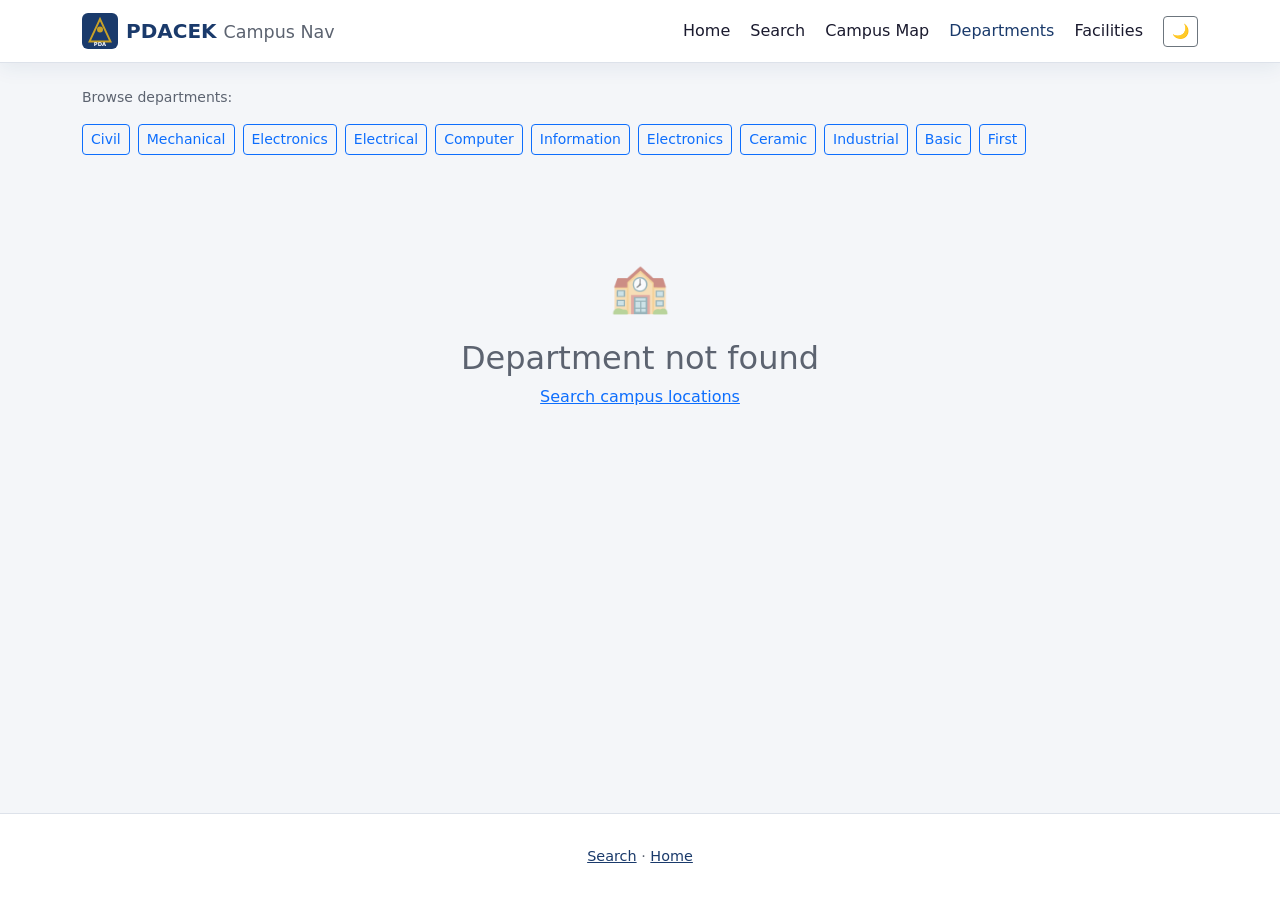
==== department.html @ 1166bb93 "Add Smart Campus Navigation System for PDACEK. Web-based campus finder with search, interactive map," ====
<!DOCTYPE html>
<html lang="en">
<head>
  <meta charset="UTF-8">
  <meta name="viewport" content="width=device-width, initial-scale=1.0">
  <title>Department — PDACEK Campus Nav</title>
  <link href="https://cdn.jsdelivr.net/npm/bootstrap@5.3.3/dist/css/bootstrap.min.css" rel="stylesheet" crossorigin="anonymous">
  <link rel="stylesheet" href="assets/css/styles.css">
  <script src="assets/js/theme.js"></script>
</head>
<body>
  <nav class="navbar navbar-expand-lg navbar-pdacek sticky-top" aria-label="Main navigation">
    <div class="container">
      <a class="navbar-brand d-flex align-items-center gap-2" href="index.html">
        <img src="assets/img/logo.svg" alt="" width="36" height="36">
        <span>PDACEK <small class="d-none d-md-inline fw-normal text-muted-pdacek">Campus Nav</small></span>
      </a>
      <button class="navbar-toggler" type="button" data-bs-toggle="collapse" data-bs-target="#navMain" aria-controls="navMain" aria-expanded="false" aria-label="Toggle navigation">
        <span class="navbar-toggler-icon"></span>
      </button>
      <div class="collapse navbar-collapse" id="navMain">
        <ul class="navbar-nav ms-auto align-items-lg-center gap-lg-1">
          <li class="nav-item"><a class="nav-link" href="index.html">Home</a></li>
          <li class="nav-item"><a class="nav-link" href="search.html">Search</a></li>
          <li class="nav-item"><a class="nav-link" href="map.html">Campus Map</a></li>
          <li class="nav-item"><a class="nav-link active" href="department.html?id=cse">Departments</a></li>
          <li class="nav-item"><a class="nav-link" href="facilities.html">Facilities</a></li>
          <li class="nav-item">
            <button type="button" class="btn btn-sm btn-outline-secondary ms-lg-2" data-theme-toggle aria-label="Toggle dark mode">
              <span data-theme-icon>🌙</span>
            </button>
          </li>
        </ul>
      </div>
    </div>
  </nav>

  <main>
    <div class="container py-4">
      <p class="text-muted-pdacek small mb-3">Browse departments:</p>
      <div class="d-flex flex-wrap gap-2 mb-4" id="dept-quick-links">
        <!-- populated by inline script after data loads -->
      </div>
    </div>
    <div id="department-detail"></div>
  </main>

  <footer class="footer-pdacek">
    <div class="container text-center">
      <p class="mb-0"><a href="search.html">Search</a> · <a href="index.html">Home</a></p>
    </div>
  </footer>

  <script src="https://cdn.jsdelivr.net/npm/bootstrap@5.3.3/dist/js/bootstrap.bundle.min.js" crossorigin="anonymous"></script>
  <script src="assets/js/campus-data.js"></script>
  <script>
    document.addEventListener("DOMContentLoaded", function () {
      const wrap = document.getElementById("dept-quick-links");
      if (wrap && typeof campusData !== "undefined") {
        wrap.innerHTML = campusData.departments
          .map(function (d) {
            return '<a href="department.html?id=' + d.id + '" class="btn btn-outline-primary btn-sm">' + d.name.split(" ")[0] + "</a>";
          })
          .join("");
      }
    });
  </script>
  <script src="assets/js/app.js"></script>
</body>
</html>
---- assets/css/styles.css ----
:root {
  --pdacek-primary: #1a3a6b;
  --pdacek-primary-light: #2a5298;
  --pdacek-accent: #c9a227;
  --pdacek-accent-hover: #ddb52e;
  --pdacek-bg: #f4f6f9;
  --pdacek-surface: #ffffff;
  --pdacek-text: #1a1a2e;
  --pdacek-text-muted: #5c6370;
  --pdacek-border: #dde2ea;
  --pdacek-shadow: 0 4px 20px rgba(26, 58, 107, 0.08);
  --pdacek-hero-overlay: rgba(26, 58, 107, 0.85);
  --pdacek-success: #198754;
  --pdacek-danger: #dc3545;
  --pdacek-map-hover: rgba(201, 162, 39, 0.35);
  --pdacek-map-active: rgba(201, 162, 39, 0.55);
}

[data-theme="dark"] {
  --pdacek-primary: #4a7bc8;
  --pdacek-primary-light: #6b9ae0;
  --pdacek-accent: #e0b83d;
  --pdacek-accent-hover: #f0cc55;
  --pdacek-bg: #0f1419;
  --pdacek-surface: #1a2332;
  --pdacek-text: #e8ecf1;
  --pdacek-text-muted: #9aa5b4;
  --pdacek-border: #2d3a4d;
  --pdacek-shadow: 0 4px 20px rgba(0, 0, 0, 0.35);
  --pdacek-hero-overlay: rgba(15, 20, 25, 0.92);
}

body {
  background-color: var(--pdacek-bg);
  color: var(--pdacek-text);
  font-family: system-ui, -apple-system, "Segoe UI", Roboto, "Helvetica Neue", Arial, sans-serif;
  min-height: 100vh;
  display: flex;
  flex-direction: column;
}

main {
  flex: 1;
}

.navbar-pdacek {
  background: var(--pdacek-surface) !important;
  border-bottom: 1px solid var(--pdacek-border);
  box-shadow: var(--pdacek-shadow);
}

.navbar-pdacek .navbar-brand {
  font-weight: 700;
  color: var(--pdacek-primary) !important;
}

.navbar-pdacek .nav-link {
  color: var(--pdacek-text) !important;
  font-weight: 500;
}

.navbar-pdacek .nav-link:hover,
.navbar-pdacek .nav-link.active {
  color: var(--pdacek-primary) !important;
}

.btn-pdacek-primary {
  background: var(--pdacek-primary);
  border-color: var(--pdacek-primary);
  color: #fff;
}

.btn-pdacek-primary:hover {
  background: var(--pdacek-primary-light);
  border-color: var(--pdacek-primary-light);
  color: #fff;
}

.btn-pdacek-accent {
  background: var(--pdacek-accent);
  border-color: var(--pdacek-accent);
  color: #1a1a2e;
  font-weight: 600;
}

.btn-pdacek-accent:hover {
  background: var(--pdacek-accent-hover);
  border-color: var(--pdacek-accent-hover);
  color: #1a1a2e;
}

.hero-section {
  background: linear-gradient(135deg, var(--pdacek-primary) 0%, var(--pdacek-primary-light) 100%);
  color: #fff;
  padding: 4rem 0 5rem;
  position: relative;
  overflow: hidden;
}

.hero-section::after {
  content: "";
  position: absolute;
  inset: 0;
  background: radial-gradient(circle at 80% 20%, rgba(201, 162, 39, 0.15), transparent 50%);
  pointer-events: none;
}

.hero-section .container {
  position: relative;
  z-index: 1;
}

.hero-badge {
  background: var(--pdacek-accent);
  color: #1a1a2e;
  font-size: 0.75rem;
  font-weight: 700;
  padding: 0.35rem 0.75rem;
  border-radius: 2rem;
  display: inline-block;
  margin-bottom: 1rem;
}

.card-pdacek {
  background: var(--pdacek-surface);
  border: 1px solid var(--pdacek-border);
  border-radius: 0.75rem;
  box-shadow: var(--pdacek-shadow);
  transition: transform 0.2s, box-shadow 0.2s;
  height: 100%;
}

.card-pdacek:hover {
  transform: translateY(-4px);
  box-shadow: 0 8px 28px rgba(26, 58, 107, 0.12);
}

.card-pdacek .card-icon {
  font-size: 2rem;
  margin-bottom: 0.75rem;
}

.section-title {
  color: var(--pdacek-primary);
  font-weight: 700;
  margin-bottom: 1.5rem;
}

.text-muted-pdacek {
  color: var(--pdacek-text-muted) !important;
}

/* Search */
.search-wrapper {
  position: relative;
  max-width: 560px;
}

.search-wrapper-lg {
  max-width: 100%;
}

.search-input {
  background: var(--pdacek-surface);
  border: 2px solid var(--pdacek-border);
  color: var(--pdacek-text);
  border-radius: 2rem;
  padding: 0.75rem 1.25rem 0.75rem 3rem;
  width: 100%;
  font-size: 1rem;
}

.search-input:focus {
  outline: none;
  border-color: var(--pdacek-accent);
  box-shadow: 0 0 0 3px rgba(201, 162, 39, 0.25);
}

.hero-section .search-input {
  background: rgba(255, 255, 255, 0.95);
  border-color: transparent;
  color: #1a1a2e;
}

.search-icon {
  position: absolute;
  left: 1rem;
  top: 50%;
  transform: translateY(-50%);
  opacity: 0.5;
  pointer-events: none;
}

.suggestions-dropdown {
  position: absolute;
  top: calc(100% + 4px);
  left: 0;
  right: 0;
  background: var(--pdacek-surface);
  border: 1px solid var(--pdacek-border);
  border-radius: 0.75rem;
  box-shadow: var(--pdacek-shadow);
  z-index: 1050;
  max-height: 320px;
  overflow-y: auto;
  display: none;
}

.suggestions-dropdown.show {
  display: block;
}

.suggestion-item {
  display: flex;
  align-items: center;
  gap: 0.75rem;
  padding: 0.65rem 1rem;
  cursor: pointer;
  border-bottom: 1px solid var(--pdacek-border);
  color: var(--pdacek-text);
  text-decoration: none;
}

.suggestion-item:last-child {
  border-bottom: none;
}

.suggestion-item:hover,
.suggestion-item:focus {
  background: var(--pdacek-bg);
  color: var(--pdacek-text);
}

.badge-type {
  font-size: 0.65rem;
  font-weight: 600;
  text-transform: uppercase;
  padding: 0.2rem 0.5rem;
  border-radius: 0.25rem;
}

.badge-dept {
  background: var(--pdacek-primary);
  color: #fff;
}

.badge-classroom {
  background: #6f42c1;
  color: #fff;
}

.badge-facility {
  background: var(--pdacek-accent);
  color: #1a1a2e;
}

.filter-chips {
  display: flex;
  flex-wrap: wrap;
  gap: 0.5rem;
  margin-bottom: 1.5rem;
}

.filter-chip {
  border: 1px solid var(--pdacek-border);
  background: var(--pdacek-surface);
  color: var(--pdacek-text);
  padding: 0.4rem 1rem;
  border-radius: 2rem;
  font-size: 0.875rem;
  cursor: pointer;
  transition: all 0.15s;
}

.filter-chip:hover,
.filter-chip.active {
  background: var(--pdacek-primary);
  border-color: var(--pdacek-primary);
  color: #fff;
}

.result-card {
  background: var(--pdacek-surface);
  border: 1px solid var(--pdacek-border);
  border-radius: 0.75rem;
  padding: 1.25rem;
  margin-bottom: 1rem;
  transition: border-color 0.15s;
}

.result-card:hover {
  border-color: var(--pdacek-accent);
}

.result-card a.stretched-link {
  color: inherit;
}

/* Map */
.campus-map-container {
  display: grid;
  grid-template-columns: 1fr 320px;
  gap: 1.5rem;
  align-items: start;
}

@media (max-width: 991px) {
  .campus-map-container {
    grid-template-columns: 1fr;
  }
}

.campus-svg-wrap {
  background: var(--pdacek-surface);
  border: 1px solid var(--pdacek-border);
  border-radius: 0.75rem;
  padding: 1rem;
  overflow: auto;
}

.campus-svg {
  width: 100%;
  height: auto;
  min-height: 420px;
}

.campus-svg .map-region {
  cursor: pointer;
  transition: fill 0.2s, stroke 0.2s;
  stroke: var(--pdacek-border);
  stroke-width: 2;
}

.campus-svg .map-region:hover {
  fill: var(--pdacek-map-hover) !important;
  stroke: var(--pdacek-accent);
}

.campus-svg .map-region.active {
  fill: var(--pdacek-map-active) !important;
  stroke: var(--pdacek-accent);
  stroke-width: 3;
}

.campus-svg .map-label {
  font-size: 10px;
  font-weight: 600;
  fill: var(--pdacek-text);
  pointer-events: none;
  text-anchor: middle;
}

.map-sidebar {
  background: var(--pdacek-surface);
  border: 1px solid var(--pdacek-border);
  border-radius: 0.75rem;
  padding: 1.25rem;
  position: sticky;
  top: 5rem;
  max-height: calc(100vh - 6rem);
  overflow-y: auto;
}

.map-legend {
  display: flex;
  flex-wrap: wrap;
  gap: 0.5rem;
  margin-top: 1rem;
  font-size: 0.8rem;
  color: var(--pdacek-text-muted);
}

.google-map-frame {
  border: 1px solid var(--pdacek-border);
  border-radius: 0.75rem;
  overflow: hidden;
  margin-top: 2rem;
}

.google-map-frame iframe {
  width: 100%;
  height: 400px;
  border: 0;
  display: block;
}

/* Detail pages */
.detail-hero {
  background: var(--pdacek-surface);
  border-bottom: 1px solid var(--pdacek-border);
  padding: 2rem 0;
}

.info-list dt {
  color: var(--pdacek-text-muted);
  font-weight: 500;
}

.info-list dd {
  margin-bottom: 0.75rem;
}

.facility-grid .card-pdacek {
  cursor: pointer;
}

.footer-pdacek {
  background: var(--pdacek-surface);
  border-top: 1px solid var(--pdacek-border);
  padding: 2rem 0;
  margin-top: auto;
  color: var(--pdacek-text-muted);
  font-size: 0.9rem;
}

.footer-pdacek a {
  color: var(--pdacek-primary);
}

.empty-state {
  text-align: center;
  padding: 3rem 1rem;
  color: var(--pdacek-text-muted);
}

.empty-state .empty-icon {
  font-size: 3rem;
  margin-bottom: 1rem;
  opacity: 0.5;
}

mark.search-highlight {
  background: rgba(201, 162, 39, 0.4);
  padding: 0 2px;
  border-radius: 2px;
}

[data-theme="dark"] .navbar-toggler-icon {
  filter: invert(1);
}
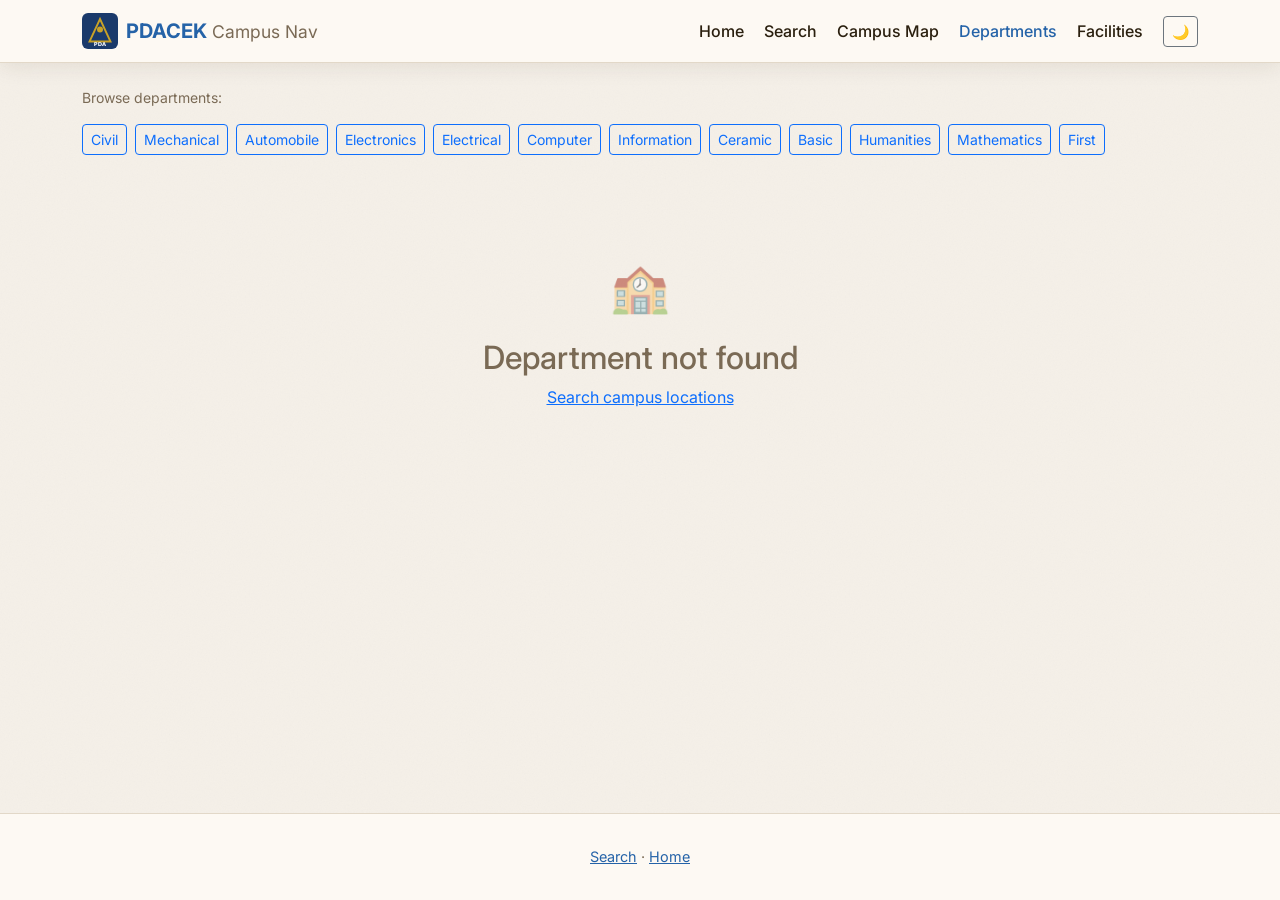
==== commit ce1ead73: "Install Vercel Web Analytics # Vercel Web Analytics Implementation  ## Summary Successfully installe" ====
--- a/department.html
+++ b/department.html
@@ -66,5 +66,6 @@
     });
   </script>
   <script src="assets/js/app.js"></script>
+  <script defer src="https://cdn.vercel-insights.com/v1/script.js"></script>
 </body>
 </html>
--- a/assets/css/styles.css
+++ b/assets/css/styles.css
@@ -1,39 +1,48 @@
+@import url('https://fonts.googleapis.com/css2?family=Playfair+Display:wght@700&family=Inter:wght@400;500;600;700&display=swap');
+
 :root {
-  --pdacek-primary: #1a3a6b;
-  --pdacek-primary-light: #2a5298;
+  --pdacek-primary: #2563a8;
+  --pdacek-primary-light: #4a8fd4;
   --pdacek-accent: #c9a227;
   --pdacek-accent-hover: #ddb52e;
-  --pdacek-bg: #f4f6f9;
-  --pdacek-surface: #ffffff;
-  --pdacek-text: #1a1a2e;
-  --pdacek-text-muted: #5c6370;
-  --pdacek-border: #dde2ea;
-  --pdacek-shadow: 0 4px 20px rgba(26, 58, 107, 0.08);
-  --pdacek-hero-overlay: rgba(26, 58, 107, 0.85);
+  --pdacek-bg: #f5f0e8;
+  --pdacek-surface: #fdf9f3;
+  --pdacek-text: #2a1f0e;
+  --pdacek-text-muted: #7a6a55;
+  --pdacek-border: #e2d8c8;
+  --pdacek-shadow: 0 4px 20px rgba(60, 40, 10, 0.09);
+  --pdacek-hero-overlay: rgba(30, 80, 150, 0.18);
   --pdacek-success: #198754;
   --pdacek-danger: #dc3545;
-  --pdacek-map-hover: rgba(201, 162, 39, 0.35);
-  --pdacek-map-active: rgba(201, 162, 39, 0.55);
+  --pdacek-map-hover: rgba(74, 143, 212, 0.35);
+  --pdacek-map-active: rgba(74, 143, 212, 0.55);
+  --pdacek-sky-start: #6db8e8;
+  --pdacek-sky-end: #a8d8f0;
 }
 
 [data-theme="dark"] {
-  --pdacek-primary: #4a7bc8;
-  --pdacek-primary-light: #6b9ae0;
+  --pdacek-primary: #4a9de0;
+  --pdacek-primary-light: #6bb5f0;
   --pdacek-accent: #e0b83d;
   --pdacek-accent-hover: #f0cc55;
-  --pdacek-bg: #0f1419;
-  --pdacek-surface: #1a2332;
-  --pdacek-text: #e8ecf1;
-  --pdacek-text-muted: #9aa5b4;
-  --pdacek-border: #2d3a4d;
-  --pdacek-shadow: 0 4px 20px rgba(0, 0, 0, 0.35);
-  --pdacek-hero-overlay: rgba(15, 20, 25, 0.92);
+  --pdacek-bg: #12100c;
+  --pdacek-surface: #1c1812;
+  --pdacek-text: #f0ead8;
+  --pdacek-text-muted: #9a9080;
+  --pdacek-border: #2e2820;
+  --pdacek-shadow: 0 4px 20px rgba(0, 0, 0, 0.45);
+  --pdacek-hero-overlay: rgba(10, 20, 35, 0.75);
+  --pdacek-sky-start: #1a3a5c;
+  --pdacek-sky-end: #0f2840;
 }
 
 body {
   background-color: var(--pdacek-bg);
+  /* subtle paper grain texture */
+  background-image:
+    url("data:image/svg+xml,%3Csvg xmlns='http://www.w3.org/2000/svg' width='300' height='300'%3E%3Cfilter id='n'%3E%3CfeTurbulence type='fractalNoise' baseFrequency='0.75' numOctaves='4' stitchTiles='stitch'/%3E%3CfeColorMatrix type='saturate' values='0'/%3E%3C/filter%3E%3Crect width='300' height='300' filter='url(%23n)' opacity='0.04'/%3E%3C/svg%3E");
   color: var(--pdacek-text);
-  font-family: system-ui, -apple-system, "Segoe UI", Roboto, "Helvetica Neue", Arial, sans-serif;
+  font-family: 'Inter', system-ui, -apple-system, "Segoe UI", Roboto, sans-serif;
   min-height: 100vh;
   display: flex;
   flex-direction: column;
@@ -89,36 +98,226 @@
   color: #1a1a2e;
 }
 
+/* ─── Hero Section ─── */
+@keyframes heroGradientShift {
+  0%   { background-position: 0% 50%; }
+  50%  { background-position: 100% 50%; }
+  100% { background-position: 0% 50%; }
+}
+
+@keyframes floatUp {
+  0%   { transform: translateY(0) rotate(0deg); opacity: 0.6; }
+  50%  { opacity: 1; }
+  100% { transform: translateY(-100vh) rotate(360deg); opacity: 0; }
+}
+
+@keyframes pulseGlow {
+  0%, 100% { box-shadow: 0 0 20px rgba(201, 162, 39, 0.15); }
+  50%      { box-shadow: 0 0 40px rgba(201, 162, 39, 0.35); }
+}
+
+@keyframes fadeInUp {
+  from { opacity: 0; transform: translateY(28px); }
+  to   { opacity: 1; transform: translateY(0); }
+}
+
+@keyframes slideInScale {
+  from { opacity: 0; transform: scale(0.92) translateY(16px); }
+  to   { opacity: 1; transform: scale(1) translateY(0); }
+}
+
 .hero-section {
-  background: linear-gradient(135deg, var(--pdacek-primary) 0%, var(--pdacek-primary-light) 100%);
-  color: #fff;
-  padding: 4rem 0 5rem;
+  background:
+    linear-gradient(-45deg,
+      #1a3a6b, #2563a8, #4a8fd4,
+      #6db8e8, #a8d8f0, #4a8fd4, #1a3a6b);
+  background-size: 400% 400%;
+  animation: heroGradientShift 16s ease infinite;
+  color: #fff;
+  padding: 5.5rem 0 6rem;
   position: relative;
-  overflow: hidden;
-}
-
+  overflow: visible;
+}
+
+/* Mesh overlay for depth */
+.hero-section::before {
+  content: "";
+  position: absolute;
+  inset: 0;
+  background:
+    radial-gradient(ellipse at 20% 30%, rgba(255,255,255,0.18) 0%, transparent 55%),
+    radial-gradient(ellipse at 80% 70%, rgba(201,162,39,0.1) 0%, transparent 50%),
+    radial-gradient(circle at 50% 0%, rgba(255,255,255,0.12) 0%, transparent 40%);
+  pointer-events: none;
+  z-index: 0;
+}
+
+/* Subtle bottom wave */
 .hero-section::after {
   content: "";
   position: absolute;
-  inset: 0;
-  background: radial-gradient(circle at 80% 20%, rgba(201, 162, 39, 0.15), transparent 50%);
-  pointer-events: none;
+  bottom: -2px; left: 0; right: 0;
+  height: 60px;
+  background: var(--pdacek-bg);
+  clip-path: ellipse(55% 100% at 50% 100%);
+  z-index: 1;
 }
 
 .hero-section .container {
   position: relative;
-  z-index: 1;
-}
-
+  z-index: 2;
+}
+
+/* Floating geometric shapes */
+.hero-shapes {
+  position: absolute;
+  inset: 0;
+  overflow: hidden;
+  pointer-events: none;
+  z-index: 0;
+}
+
+.hero-shapes .shape {
+  position: absolute;
+  border-radius: 50%;
+  background: rgba(255,255,255,0.08);
+  border: 1px solid rgba(255,255,255,0.12);
+  animation: floatUp linear infinite;
+}
+
+.hero-shapes .shape:nth-child(1) {
+  width: 24px; height: 24px;
+  left: 8%; bottom: -30px;
+  animation-duration: 12s;
+  animation-delay: 0s;
+}
+.hero-shapes .shape:nth-child(2) {
+  width: 16px; height: 16px;
+  left: 22%; bottom: -30px;
+  animation-duration: 9s;
+  animation-delay: 2s;
+  border-radius: 4px;
+}
+.hero-shapes .shape:nth-child(3) {
+  width: 32px; height: 32px;
+  left: 42%; bottom: -30px;
+  animation-duration: 14s;
+  animation-delay: 4s;
+}
+.hero-shapes .shape:nth-child(4) {
+  width: 12px; height: 12px;
+  left: 62%; bottom: -30px;
+  animation-duration: 10s;
+  animation-delay: 1s;
+  border-radius: 3px;
+}
+.hero-shapes .shape:nth-child(5) {
+  width: 20px; height: 20px;
+  left: 78%; bottom: -30px;
+  animation-duration: 11s;
+  animation-delay: 3s;
+}
+.hero-shapes .shape:nth-child(6) {
+  width: 28px; height: 28px;
+  left: 90%; bottom: -30px;
+  animation-duration: 13s;
+  animation-delay: 5s;
+  border-radius: 6px;
+}
+
+/* Badge */
 .hero-badge {
-  background: var(--pdacek-accent);
-  color: #1a1a2e;
-  font-size: 0.75rem;
+  background: rgba(255, 255, 255, 0.15);
+  color: #fff;
+  font-size: 0.72rem;
   font-weight: 700;
-  padding: 0.35rem 0.75rem;
+  letter-spacing: 0.12em;
+  text-transform: uppercase;
+  padding: 0.4rem 1.1rem;
   border-radius: 2rem;
   display: inline-block;
-  margin-bottom: 1rem;
+  margin-bottom: 1.2rem;
+  backdrop-filter: blur(12px);
+  -webkit-backdrop-filter: blur(12px);
+  border: 1px solid rgba(255,255,255,0.25);
+  animation: fadeInUp 0.7s ease both;
+}
+
+/* Hero heading */
+.hero-section h1 {
+  font-family: 'Playfair Display', Georgia, serif;
+  color: #fff;
+  text-shadow: 0 2px 20px rgba(0,0,0,0.2);
+  animation: fadeInUp 0.8s ease 0.15s both;
+  line-height: 1.2;
+}
+
+.hero-section .lead {
+  color: rgba(255,255,255,0.88);
+  font-weight: 500;
+  animation: fadeInUp 0.8s ease 0.3s both;
+}
+
+.hero-section .small {
+  color: rgba(255,255,255,0.6) !important;
+  animation: fadeInUp 0.8s ease 0.6s both;
+}
+
+/* Stats bar */
+.hero-stats {
+  display: flex;
+  justify-content: center;
+  gap: 2.5rem;
+  margin-top: 1.8rem;
+  animation: fadeInUp 0.8s ease 0.65s both;
+}
+
+.hero-stat {
+  text-align: center;
+}
+
+.hero-stat-value {
+  display: block;
+  font-family: 'Playfair Display', Georgia, serif;
+  font-size: 1.6rem;
+  font-weight: 700;
+  color: #fff;
+  line-height: 1.2;
+}
+
+.hero-stat-label {
+  font-size: 0.7rem;
+  text-transform: uppercase;
+  letter-spacing: 0.08em;
+  color: rgba(255,255,255,0.6);
+  font-weight: 600;
+}
+
+/* Dark mode hero adjustments */
+[data-theme="dark"] .hero-section {
+  background:
+    linear-gradient(-45deg,
+      #0a1628, #132a4a, #1a3a5c,
+      #0f2840, #1a3a5c, #132a4a, #0a1628);
+  background-size: 400% 400%;
+}
+
+[data-theme="dark"] .hero-section::after {
+  background: var(--pdacek-bg);
+}
+
+[data-theme="dark"] .hero-badge {
+  background: rgba(255,255,255,0.08);
+  border-color: rgba(255,255,255,0.15);
+}
+
+[data-theme="dark"] .hero-section h1 {
+  color: #e8f0ff;
+  text-shadow: 0 2px 20px rgba(0,0,0,0.5);
+}
+
+[data-theme="dark"] .hero-section .lead {
+  color: rgba(200,215,240,0.8);
 }
 
 .card-pdacek {
@@ -177,9 +376,32 @@
 }
 
 .hero-section .search-input {
-  background: rgba(255, 255, 255, 0.95);
-  border-color: transparent;
-  color: #1a1a2e;
+  background: rgba(255, 255, 255, 0.15);
+  border-color: rgba(255, 255, 255, 0.3);
+  color: #fff;
+  backdrop-filter: blur(14px);
+  -webkit-backdrop-filter: blur(14px);
+  box-shadow: 0 4px 24px rgba(0, 0, 0, 0.12);
+  animation: slideInScale 0.8s ease 0.45s both;
+}
+
+.hero-section .search-input::placeholder {
+  color: rgba(255,255,255,0.55);
+}
+
+.hero-section .search-input:focus {
+  background: rgba(255, 255, 255, 0.22);
+  border-color: var(--pdacek-accent);
+  box-shadow: 0 0 0 3px rgba(201, 162, 39, 0.3), 0 4px 24px rgba(0, 0, 0, 0.15);
+  animation: pulseGlow 2.5s ease infinite;
+}
+
+.hero-section .search-icon {
+  color: rgba(255,255,255,0.5);
+}
+
+.hero-section .search-wrapper {
+  animation: slideInScale 0.8s ease 0.45s both;
 }
 
 .search-icon {
@@ -221,6 +443,112 @@
   text-decoration: none;
 }
 
+.suggestion-item-body {
+  display: flex;
+  flex-direction: column;
+  gap: 0.15rem;
+}
+
+.suggestion-item-body .badge-type {
+  align-self: flex-start;
+}
+
+.location-thumb {
+  object-fit: contain;
+  border-radius: 0.5rem;
+  background: var(--pdacek-surface);
+  flex-shrink: 0;
+}
+
+.location-thumb--sm {
+  width: 56px;
+  height: 56px;
+}
+
+.location-thumb--md {
+  width: 80px;
+  height: 80px;
+}
+
+.location-thumb--lg {
+  width: 100%;
+  height: 100%;
+  min-height: 140px;
+  border-radius: 0.75rem 0 0 0.75rem;
+}
+
+.location-thumb--card {
+  width: 100%;
+  height: 160px;
+  border-radius: 0;
+}
+
+.location-thumb--hero {
+  width: 100%;
+  max-height: 340px;
+  height: auto;
+  min-height: 180px;
+  border-radius: 0.75rem;
+  object-fit: contain;
+  background: var(--pdacek-surface);
+}
+
+.result-card--with-photo {
+  display: flex;
+  flex-direction: row;
+  padding: 0;
+  overflow: hidden;
+}
+
+.result-card-photo {
+  width: 38%;
+  min-width: 120px;
+  max-width: 200px;
+  flex-shrink: 0;
+  background: var(--pdacek-border);
+}
+
+.result-card-photo .location-thumb--lg {
+  min-height: 100%;
+  border-radius: 0;
+}
+
+.result-card-body {
+  padding: 1.25rem;
+  flex: 1;
+}
+
+@media (max-width: 575px) {
+  .result-card--with-photo {
+    flex-direction: column;
+  }
+
+  .result-card-photo {
+    width: 100%;
+    max-width: none;
+    max-height: 160px;
+  }
+
+  .result-card-photo .location-thumb--lg {
+    min-height: 160px;
+    border-radius: 0.75rem 0.75rem 0 0;
+  }
+}
+
+.card-pdacek--with-photo {
+  padding: 0 !important;
+}
+
+.facility-card-photo {
+  line-height: 0;
+}
+
+.detail-hero-photo {
+  border-radius: 0.75rem;
+  overflow: hidden;
+  box-shadow: var(--pdacek-shadow);
+}
+
 .suggestion-item:last-child {
   border-bottom: none;
 }
@@ -252,6 +580,51 @@
 .badge-facility {
   background: var(--pdacek-accent);
   color: #1a1a2e;
+}
+
+.badge-faculty {
+  background: #0d9488;
+  color: #fff;
+}
+
+.badge-lab {
+  background: #198754;
+  color: #fff;
+}
+
+/* Faculty roster on department pages */
+.faculty-roster {
+  display: flex;
+  flex-direction: column;
+  gap: 0;
+}
+
+.faculty-row {
+  display: flex;
+  justify-content: space-between;
+  align-items: center;
+  padding: 0.65rem 0;
+  border-bottom: 1px solid var(--pdacek-border);
+  gap: 1rem;
+}
+
+.faculty-row:last-child {
+  border-bottom: none;
+}
+
+.faculty-info {
+  display: flex;
+  flex-direction: column;
+  gap: 0.1rem;
+  min-width: 0;
+}
+
+.faculty-room {
+  display: flex;
+  flex-direction: column;
+  align-items: flex-end;
+  gap: 0.15rem;
+  flex-shrink: 0;
 }
 
 .filter-chips {
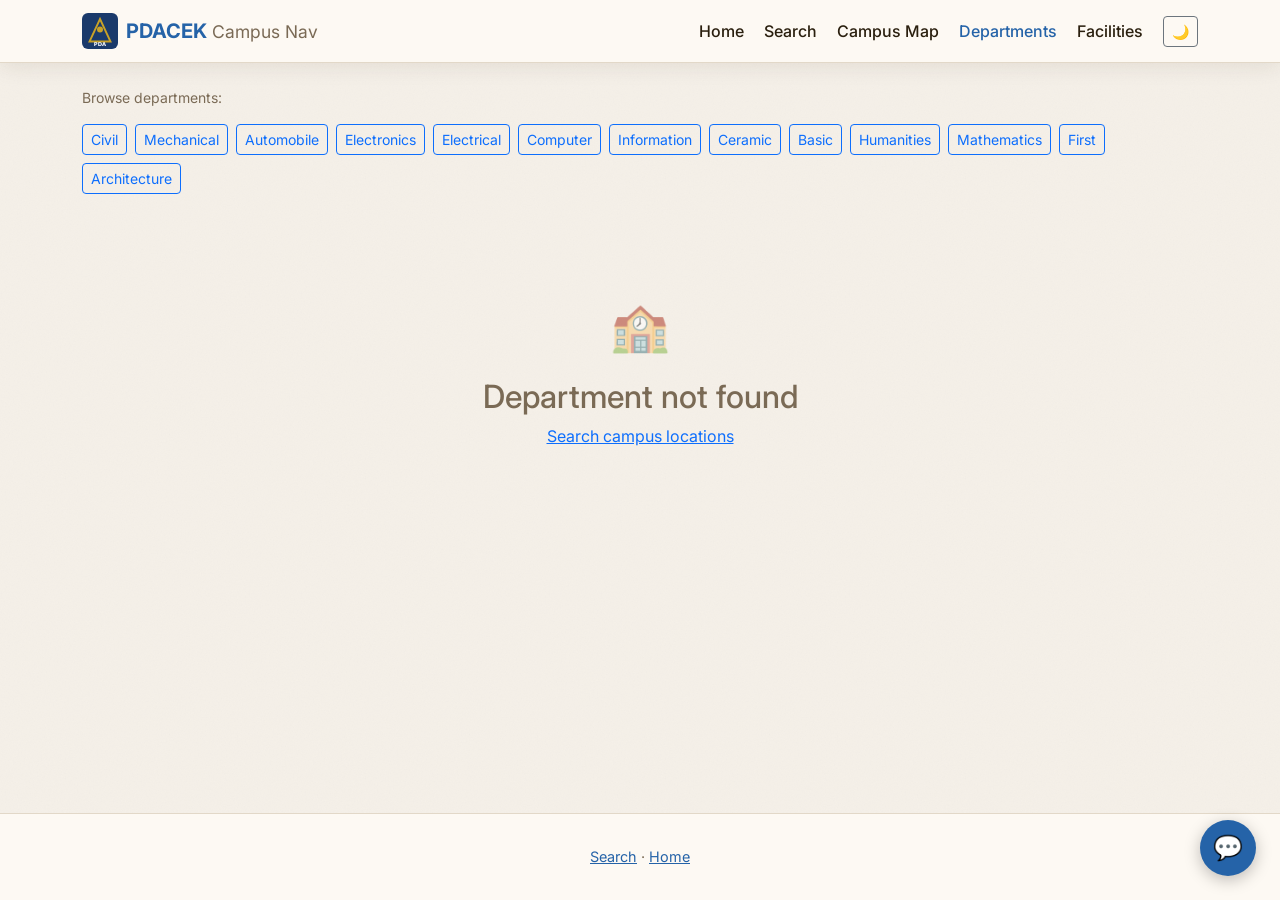
==== commit a9c6a5bf: "Redesign campus map coordinates layout, add parking zones, and chatbot integration" ====
--- a/department.html
+++ b/department.html
@@ -66,6 +66,6 @@
     });
   </script>
   <script src="assets/js/app.js"></script>
-  <script defer src="https://cdn.vercel-insights.com/v1/script.js"></script>
+  <script src="assets/js/chatbot.js" defer></script>
 </body>
 </html>
--- a/assets/css/styles.css
+++ b/assets/css/styles.css
@@ -811,3 +811,321 @@
 [data-theme="dark"] .navbar-toggler-icon {
   filter: invert(1);
 }
+
+/* Chatbot Assistant Styles */
+.pdacek-chatbot-widget {
+  position: fixed;
+  bottom: 24px;
+  right: 24px;
+  z-index: 1080;
+  font-family: inherit;
+}
+
+.chatbot-toggle-btn {
+  width: 56px;
+  height: 56px;
+  border-radius: 50%;
+  background: var(--pdacek-primary);
+  border: none;
+  box-shadow: 0 4px 16px rgba(0, 0, 0, 0.25);
+  cursor: pointer;
+  display: flex;
+  align-items: center;
+  justify-content: center;
+  transition: all 0.3s cubic-bezier(0.175, 0.885, 0.32, 1.275);
+  color: white;
+}
+
+.chatbot-toggle-btn:hover {
+  transform: scale(1.08) translateY(-2px);
+  box-shadow: 0 6px 20px rgba(0, 0, 0, 0.3);
+  background: var(--pdacek-accent);
+  color: #1a1a2e;
+}
+
+.chatbot-toggle-btn .close-icon {
+  display: none;
+  font-size: 1.25rem;
+}
+
+.chatbot-toggle-btn .chat-icon {
+  font-size: 1.5rem;
+}
+
+/* Toggle Active State */
+.pdacek-chatbot-widget.chatbot-open .chatbot-toggle-btn {
+  transform: rotate(90deg);
+  background: var(--pdacek-surface);
+  border: 1px solid var(--pdacek-border);
+  color: var(--pdacek-text);
+  box-shadow: var(--pdacek-shadow);
+}
+
+.pdacek-chatbot-widget.chatbot-open .chatbot-toggle-btn .chat-icon {
+  display: none;
+}
+
+.pdacek-chatbot-widget.chatbot-open .chatbot-toggle-btn .close-icon {
+  display: block;
+}
+
+/* Chat Window */
+.chatbot-window {
+  position: absolute;
+  bottom: 72px;
+  right: 0;
+  width: 360px;
+  max-width: calc(100vw - 48px);
+  height: 480px;
+  max-height: calc(100vh - 120px);
+  background: var(--pdacek-surface);
+  border: 1px solid var(--pdacek-border);
+  border-radius: 1rem;
+  box-shadow: 0 8px 32px rgba(0, 0, 0, 0.2);
+  display: flex;
+  flex-direction: column;
+  overflow: hidden;
+  opacity: 0;
+  transform: translateY(20px) scale(0.95);
+  pointer-events: none;
+  transition: all 0.3s cubic-bezier(0.165, 0.84, 0.44, 1);
+  backdrop-filter: blur(10px);
+  -webkit-backdrop-filter: blur(10px);
+}
+
+.pdacek-chatbot-widget.chatbot-open .chatbot-window {
+  opacity: 1;
+  transform: translateY(0) scale(1);
+  pointer-events: auto;
+}
+
+/* Chat Header */
+.chatbot-header {
+  padding: 1rem;
+  background: var(--pdacek-primary);
+  color: white;
+  display: flex;
+  align-items: center;
+  justify-content: space-between;
+  border-bottom: 1px solid rgba(255, 255, 255, 0.1);
+}
+
+.chatbot-title {
+  font-size: 0.95rem;
+  font-weight: 600;
+}
+
+.chatbot-status {
+  font-size: 0.75rem;
+  opacity: 0.85;
+}
+
+.chatbot-close-btn {
+  background: none;
+  border: none;
+  color: white;
+  font-size: 1.1rem;
+  cursor: pointer;
+  opacity: 0.7;
+  transition: opacity 0.2s;
+  display: flex;
+  align-items: center;
+  justify-content: center;
+}
+
+.chatbot-close-btn:hover {
+  opacity: 1;
+}
+
+/* Chat Messages */
+.chat-messages-log {
+  flex: 1;
+  padding: 1rem;
+  overflow-y: auto;
+  display: flex;
+  flex-direction: column;
+  gap: 0.75rem;
+}
+
+.chat-message {
+  display: flex;
+  max-width: 85%;
+}
+
+.chat-message.bot-msg {
+  align-self: flex-start;
+}
+
+.chat-message.user-msg {
+  align-self: flex-end;
+}
+
+.msg-bubble {
+  padding: 0.65rem 0.85rem;
+  border-radius: 0.75rem;
+  font-size: 0.85rem;
+  line-height: 1.4;
+}
+
+.bot-msg .msg-bubble {
+  background: var(--pdacek-bg);
+  color: var(--pdacek-text);
+  border-top-left-radius: 0.25rem;
+  border: 1px solid var(--pdacek-border);
+}
+
+.user-msg .msg-bubble {
+  background: var(--pdacek-primary);
+  color: white;
+  border-top-right-radius: 0.25rem;
+}
+
+/* Suggestions scroll area */
+.chat-suggestions-container {
+  padding: 0.5rem 1rem;
+  border-top: 1px solid var(--pdacek-border);
+  background: var(--pdacek-bg);
+}
+
+.chat-suggestions-scroll {
+  display: flex;
+  gap: 0.5rem;
+  overflow-x: auto;
+  scrollbar-width: none; /* Firefox */
+}
+
+.chat-suggestions-scroll::-webkit-scrollbar {
+  display: none; /* Safari/Chrome */
+}
+
+.suggestion-chip {
+  white-space: nowrap;
+  background: var(--pdacek-surface);
+  border: 1px solid var(--pdacek-border);
+  color: var(--pdacek-text);
+  padding: 0.35rem 0.75rem;
+  border-radius: 1rem;
+  font-size: 0.75rem;
+  cursor: pointer;
+  transition: all 0.2s;
+}
+
+.suggestion-chip:hover {
+  background: var(--pdacek-primary);
+  border-color: var(--pdacek-primary);
+  color: white;
+}
+
+/* Chat Input form */
+.chat-input-form {
+  padding: 0.75rem 1rem;
+  display: flex;
+  align-items: center;
+  gap: 0.5rem;
+  border-top: 1px solid var(--pdacek-border);
+  background: var(--pdacek-surface);
+}
+
+.chat-input-field {
+  flex: 1;
+  background: var(--pdacek-bg);
+  border: 1px solid var(--pdacek-border);
+  color: var(--pdacek-text);
+  padding: 0.5rem 0.85rem;
+  border-radius: 1.5rem;
+  font-size: 0.85rem;
+  outline: none;
+}
+
+.chat-input-field:focus {
+  border-color: var(--pdacek-primary);
+}
+
+.chat-submit-btn {
+  background: var(--pdacek-primary);
+  border: none;
+  color: white;
+  width: 32px;
+  height: 32px;
+  border-radius: 50%;
+  display: flex;
+  align-items: center;
+  justify-content: center;
+  cursor: pointer;
+  transition: background 0.2s;
+  flex-shrink: 0;
+}
+
+.chat-submit-btn:hover {
+  background: var(--pdacek-accent);
+  color: #1a1a2e;
+}
+
+/* Bot Search Results Inside Bubble */
+.bot-search-result-item {
+  background: var(--pdacek-surface);
+  border: 1px solid var(--pdacek-border);
+  padding: 0.5rem;
+  border-radius: 0.5rem;
+}
+
+.text-light-directions {
+  opacity: 0.85;
+}
+
+/* Typing indicator dots */
+.typing-indicator-msg .dot {
+  width: 6px;
+  height: 6px;
+  background: var(--pdacek-text);
+  border-radius: 50%;
+  animation: typingBounce 1.4s infinite both;
+  opacity: 0.6;
+}
+
+.typing-indicator-msg .dot:nth-child(2) {
+  animation-delay: 0.2s;
+}
+
+.typing-indicator-msg .dot:nth-child(3) {
+  animation-delay: 0.4s;
+}
+
+@keyframes typingBounce {
+  0%, 80%, 100% { transform: scale(0.6); }
+  40% { transform: scale(1) translateY(-4px); }
+}
+
+/* Walking Route Styles */
+.map-route-path {
+  stroke-dasharray: 10, 8;
+  animation: routeFlow 1s linear infinite;
+  filter: drop-shadow(0px 0px 3px var(--pdacek-primary));
+}
+
+@keyframes routeFlow {
+  from {
+    stroke-dashoffset: 36;
+  }
+  to {
+    stroke-dashoffset: 0;
+  }
+}
+
+.route-steps-card {
+  border-left: 3px solid var(--pdacek-primary) !important;
+  background: var(--pdacek-bg) !important;
+}
+
+.route-step-item {
+  display: flex;
+  gap: 0.75rem;
+  font-size: 0.85rem;
+}
+
+.route-step-icon {
+  flex-shrink: 0;
+  font-size: 1.1rem;
+}
+
+
